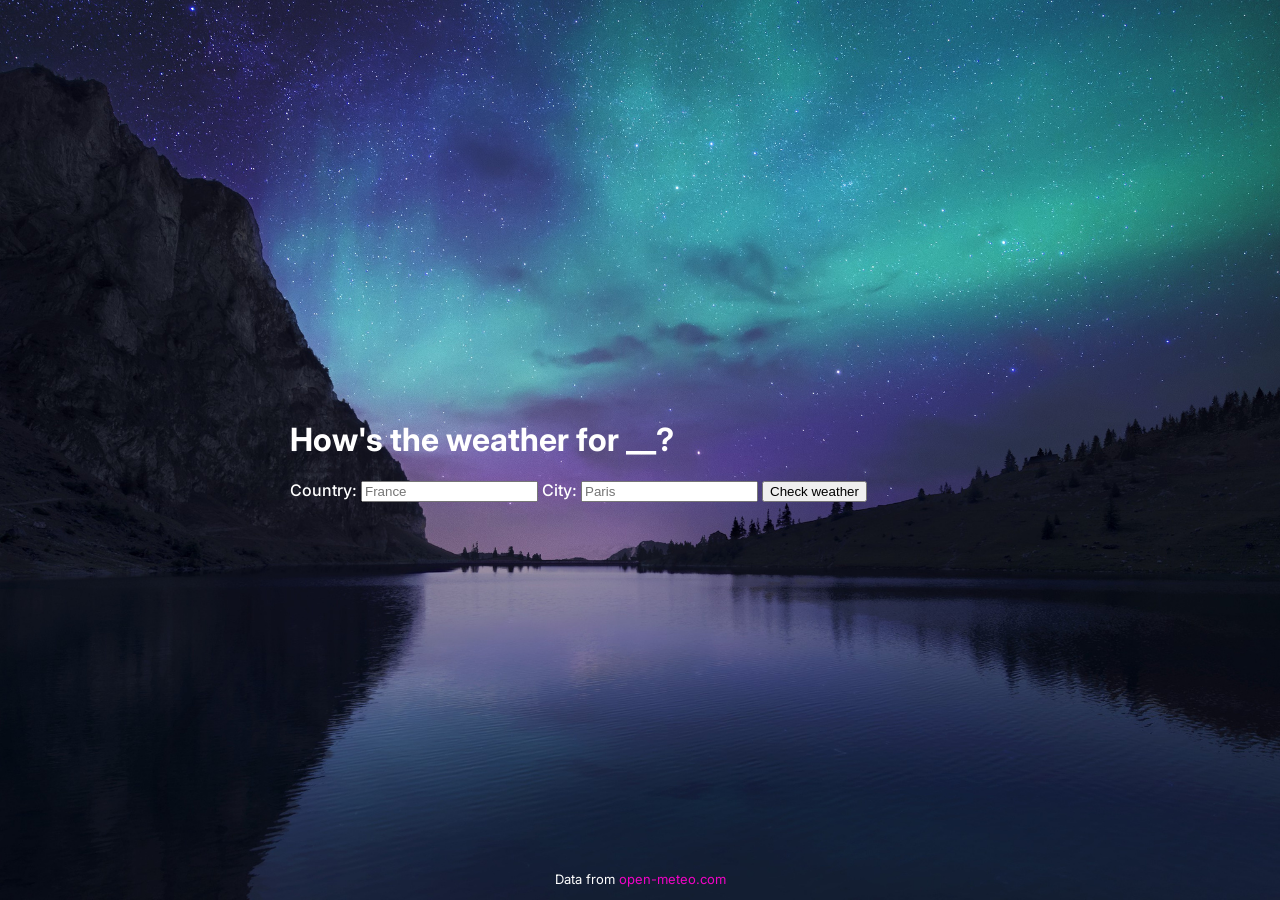
==== index.html @ 0d85a5d4 "Initial commit" ====
<!DOCTYPE html>
<html lang="en">

<head>
    <meta charset="UTF-8">
    <meta name="viewport" content="width=device-width, initial-scale=1.0">
    <title>How's the weather for __?</title>
    <link rel="stylesheet" href="style.css">
    <link rel="icon" type="image/jpeg" href="images/weather_icon.jpg">
</head> 
 
<body>  
    <div class="app-card">
    <h1> How's the weather for __?</h1>

    <div class="location-form">
    <label for="country">Country:</label>
    <input type="text" id="country" placeholder="France">

    <label for="city">City:</label>
    <input type="text" id="city" placeholder="Paris">
    <button stlye="font-size:25px">Check weather</button>
    </div>

    <div class="results-card">



    </div>
    </div>

    <footer>
        <p>Data from <a class="source-link" href="https://open-meteo.com/">open-meteo.com</a></p>
    </footer>
</body>
</html>
---- style.css ----
@import url('https://fonts.googleapis.com/css2?family=Inter:wght@400;500;600;700&display=swap');
body {
    margin: 0;
    min-height: 100vh;
    display: flex;
    justify-content: center;
    align-items: center;
    background-image: url(images/background_image.jpg);
    background-size: cover;
    background-position: center;
    background-repeat: no-repeat;
}

.app-card {
    width: 700px;
    padding: 40px;
    border-radius: 24px;
    color:white;
    font-family:'Inter', sans-serif;
}

.location-form{
    font-family: 'Inter', sans-serif;
    font-size: medium;
    font-weight:500
}


.source-link {
    color:rgb(241, 4, 197);
    text-decoration: none;
    font-family:'Inter', sans-serif;
}

footer {
    font-family: 'Inter', sans-serif;
    font-size: small;
    color:white;
    position: fixed;
    left: 0;
    bottom: 0;
    width: 100%;
    color: white;
    text-align: center;
    
}
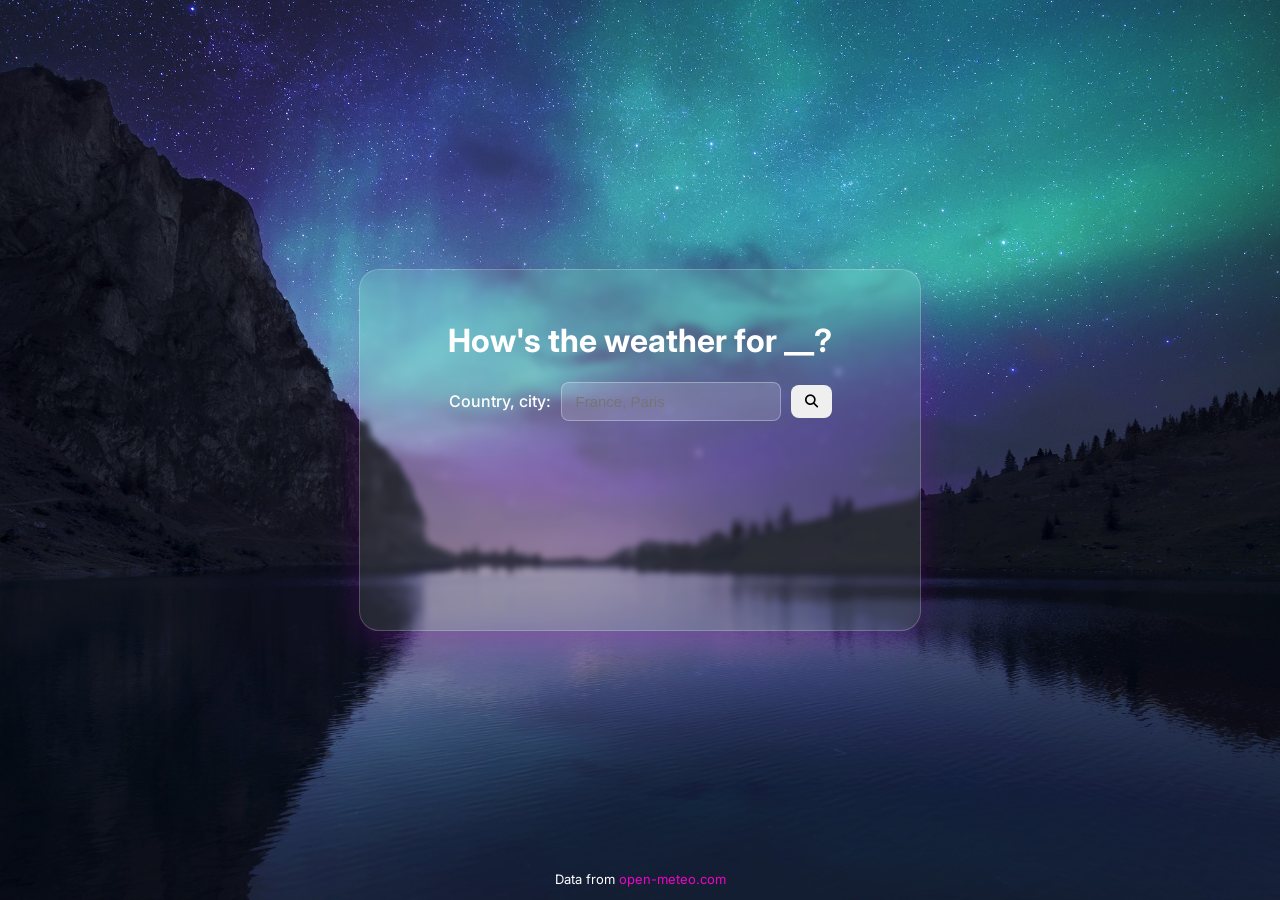
==== commit 847b6cd3: "Added glass card" ====
--- a/index.html
+++ b/index.html
@@ -7,6 +7,7 @@
     <title>How's the weather for __?</title>
     <link rel="stylesheet" href="style.css">
     <link rel="icon" type="image/jpeg" href="images/weather_icon.jpg">
+    <link rel="stylesheet" href="https://cdnjs.cloudflare.com/ajax/libs/font-awesome/6.7.2/css/all.min.css">
 </head> 
  
 <body>  
@@ -14,12 +15,10 @@
     <h1> How's the weather for __?</h1>
 
     <div class="location-form">
-    <label for="country">Country:</label>
-    <input type="text" id="country" placeholder="France">
+    <label for="country">Country, city:</label>
+    <input type="text" id="country" placeholder="France, Paris">
+    <button><i class="fa-solid fa-magnifying-glass"></i></button>
 
-    <label for="city">City:</label>
-    <input type="text" id="city" placeholder="Paris">
-    <button stlye="font-size:25px">Check weather</button>
     </div>
 
     <div class="results-card">
--- a/style.css
+++ b/style.css
@@ -11,20 +11,60 @@
     background-repeat: no-repeat;
 }
 
+h1 {
+    text-align: center;
+}
 .app-card {
-    width: 700px;
-    padding: 40px;
-    border-radius: 24px;
+    width: 500px;
+    min-height: 300px;
     color:white;
     font-family:'Inter', sans-serif;
+
+    background: rgba(255, 255, 255, 0.1);
+    border: 1px solid rgba(255, 255, 255, 0.2);
+    border-radius: 20px;
+    padding: 30px;
+    box-shadow: 0 8px 32px rgba(140, 13, 172, 0.3);
+    backdrop-filter: blur(3px);
+
 }
 
 .location-form{
     font-family: 'Inter', sans-serif;
     font-size: medium;
-    font-weight:500
+    font-weight:500;
+    display: flex;
+    justify-content: center;
+    align-items: center;
+    gap: 10px;
+
 }
 
+.location-form input ::placeholder{
+    color: red;
+}
+
+.location-form input{
+    padding: 10px 14px;
+    border-radius: 8px;
+    border: 1px solid rgba(255, 255, 255, 0.3);
+    background: rgba(255, 255, 255, 0.15);
+    color: white;
+    font-size: 15px;
+
+}
+
+.location-form button {
+    padding: 10px 14px;
+    border-radius: 8px;
+    border: none;
+    cursor: pointer;
+
+    display: flex;
+    justify-content: center;
+    align-items: center;
+
+}
 
 .source-link {
     color:rgb(241, 4, 197);
